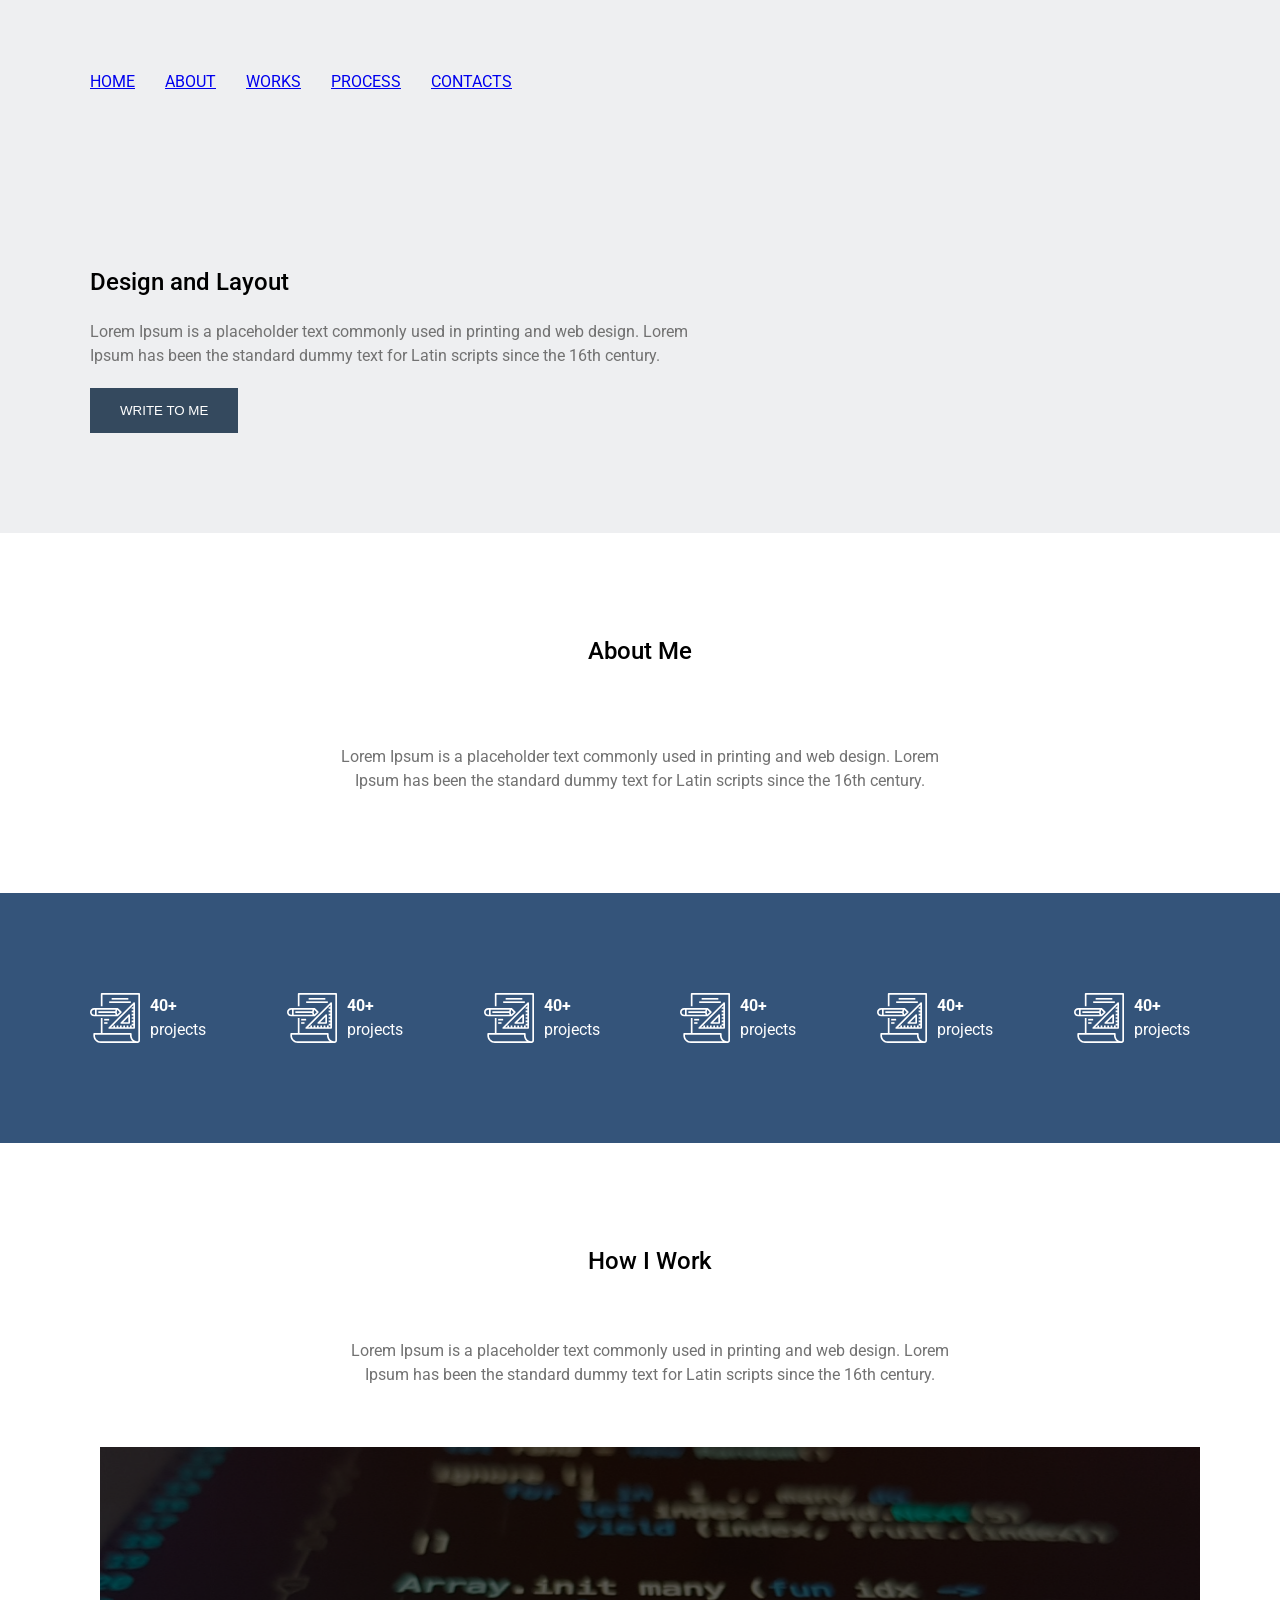
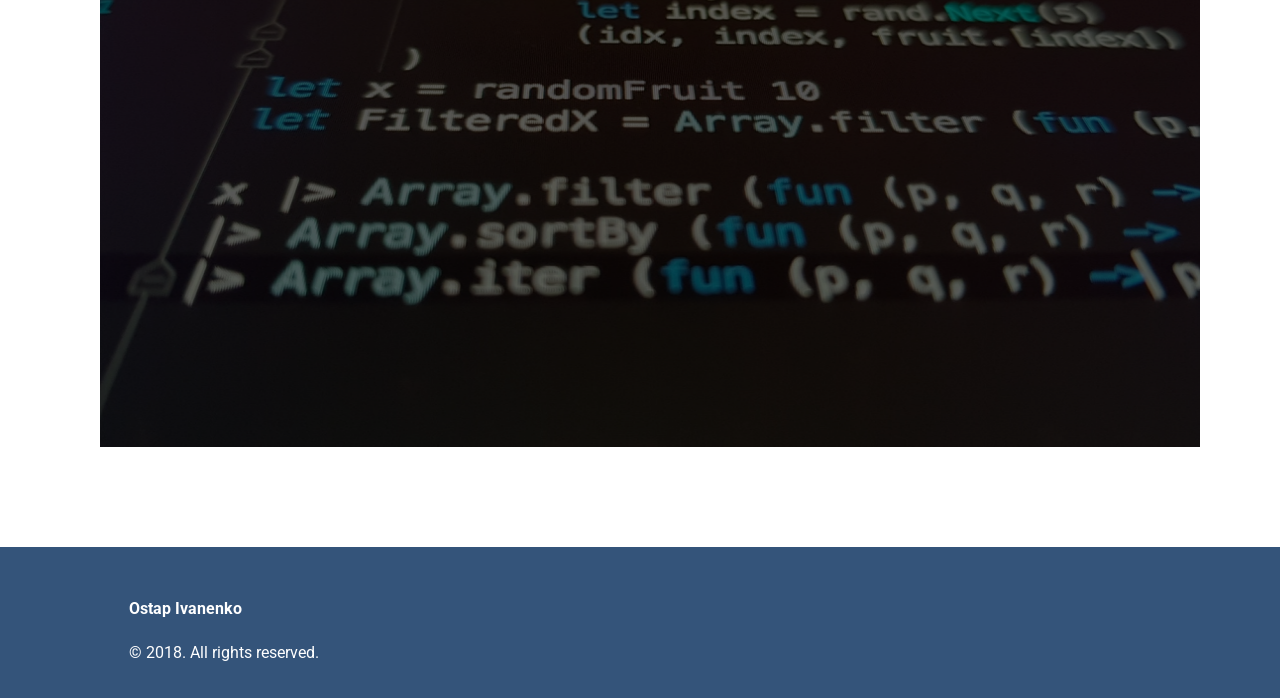
==== index.html @ 62800927 "upd" ====
<!doctype html>
<html lang="en">
  <head>
    <meta charset="UTF-8" />
    <meta name="viewport" content="width=device-width, initial-scale=1.0" />
    <title>Document</title>
    <link rel="stylesheet" href="./style.css" />
    <link
      href="https://fonts.googleapis.com/css?family=Roboto&display=swap"
      rel="stylesheet"
    />
    <style>
      body {
        /* Встановлення 'Roboto' як основного шрифту для тексту на сторінці */
        font-family: "Roboto", sans-serif;
      }
    </style>
  </head>

  <body>
    <header>
        <ul>
          <li><a href="/">home</a></li>
          <li><a href="/">about</a></li>
          <li><a href="/">works</a></li>
          <li><a href="/">process</a></li>
          <li><a href="/">contacts</a></li>
        </ul>
      </nav>
    </header>

    <main>
      <section class="design">
        <h1>Design and Layout</h1>
        <p>
          Lorem Ipsum is a placeholder text commonly used in printing and web
          design. Lorem Ipsum has been the standard dummy text for Latin scripts
          since the 16th century.
        </p>
        <button class="design__btn">WRITE TO ME</button>
      </section>

      <section class="about">
        <h2>About Me</h2>
        <p>
          Lorem Ipsum is a placeholder text commonly used in printing and web
          design. Lorem Ipsum has been the standard dummy text for Latin scripts
          since the 16th century.
        </p>
      </section>

      <section class="wraper">
        <ul class="wraper__icons">
          <li>
            <article class="wraper__icons--section">
              <img src="./img/project.svg" alt="icon" />
              <div class="section-items">
                <p>
                  <strong>40+</strong><br />
                  projects
                </p>
              </div>
            </article>
          </li>
           <li>
            <article class="wraper__icons--section">
              <img src="./img/project.svg" alt="icon" />
              <div class="section-items">
                <p>
                  <strong>40+</strong><br />
                  projects
                </p>
              </div>
            </article>
          </li>
           <li>
            <article class="wraper__icons--section">
              <img src="./img/project.svg" alt="icon" />
              <div class="section-items">
                <p>
                  <strong>40+</strong><br />
                  projects
                </p>
              </div>
            </article>
          </li>
           <li>
            <article class="wraper__icons--section">
              <img src="./img/project.svg" alt="icon" />
              <div class="section-items">
                <p>
                  <strong>40+</strong><br />
                  projects
                </p>
              </div>
            </article>
          </li>
           <li>
            <article class="wraper__icons--section">
              <img src="./img/project.svg" alt="icon" />
              <div class="section-items">
                <p>
                  <strong>40+</strong><br />
                  projects
                </p>
              </div>
            </article>
          </li>
           <li>
            <article class="wraper__icons--section">
              <img src="./img/project.svg" alt="icon" />
              <div class="section-items">
                <p>
                  <strong>40+</strong><br />
                  projects
                </p>
              </div>
            </article>
          </li>
        </ul>
      </section>
      <section class="work">
        <h2>How I Work</h2>
        <p>
          Lorem Ipsum is a placeholder text commonly used in printing and web
          design. Lorem Ipsum has been the standard dummy text for Latin scripts
          since the 16th century.
        </p>
        <img src="./img/Rectangle 5.png" alt="img" />
      </section>
    </main>
    <footer>
      <div class="footer__text">
        <h4>Ostap Ivanenko</h3>
        <p>© 2018. All rights reserved.</p>
      </div>
    </footer>
  </body>
</html>
---- style.css ----
* {
  box-sizing: border-box;
  margin: 0px;
}
:root {
  --main-font: "Roboto", sans-serif;
  --text-color: #727272; /* Основной цвет текста */
  --h1-size: 48px;
  --h3-size: 21px;
  --font-weight: 400; /* Обычная жирность по умолчанию */
  --line-height: 1.5;
}
body {
  background-color: #eeeff1;
  font-family: var(--main-font);
  color: var(--text-color);
  font-weight: var(--font-weight);
  line-height: var(--line-height);
}

h1,
h2,
h3 {
  font-weight: 500; /* Например, все заголовки жирные */
  color: #000;
} /* И более контрастные */

header ul {
  list-style: none;
  width: min(90% - 40px, 1100px);
  margin-inline: auto;
  display: flex;
  flex-direction: row;
  justify-content: start;
  gap: 30px;
  padding: 70px 0;
  text-transform: uppercase;
}

.nav a {
  list-style: none;
  text-decoration: none;
  color: inherit; /* Дополнительно: чтобы ссылка не становилась синей */
  font-size: 16px;
}

.design {
  width: min(90% - 40px, 1100px);
  margin-inline: auto;
  display: flex;
  flex-direction: column;
  align-items: flex-start;
  gap: 20px;
  padding: 100px 0;
}
.design p {
  max-width: 600px;
  text-align: left;
}

.design__btn {
  padding: 15px 30px;
  background-color: #34495e;
  color: white;
  border: none;
  cursor: pointer;
}
/* ABOUT*/
.about {
  height: 360px;
  display: flex;
  flex-direction: column;
  align-items: center;
  justify-content: space-between;
  text-align: center;
  padding: 100px 0;
  background-color: white;
}
.about p {
  max-width: 600px; /* Ограничивает ширину текста, чтобы он переносился */
}
/* icons*/
.wraper {
  width: 100%;
  background-color: #34547a;
}
.wraper__icons {
  list-style: none;
  width: min(90% - 40px, 1100px);
  margin-inline: auto;
  display: flex;
  flex-flow: row wrap;
  justify-content: space-between;
  height: 250px;
  gap: 20px;
  padding: 100px 0px;
  color: white;
}
.wraper__icons--section {
  display: flex;
  align-items: center;
  gap: 10px;
}
article img {
  height: 50px;
  width: 50px;
}
.section-items {
  display: flex;
  flex-flow: column wrap;
  color: white;
}
/* icons*/

.work {
  display: flex;
  flex-flow: column wrap;
  justify-content: space-between;
  align-items: center;
  height: 1004px;
  background-color: white;
  padding: 100px;
}
.work img {
  width: 1100px;
  height: 600px;
}
.work p {
  max-width: 600px;
  text-align: center;
}
footer {
  background-color: #34547a;
  height: 151px;
  padding: 50px;
}
.footer__text {
  margin-inline: auto;
  display: flex;
  flex-flow: column wrap;
  justify-content: space-between;
  align-items: left;
  width: min(90% - 40px, 1100px);
  color: white;
  font-size: 13;
  row-gap: 20px;
}
.footer-text h4 {
  font-size: 21px;
  color: white;
}
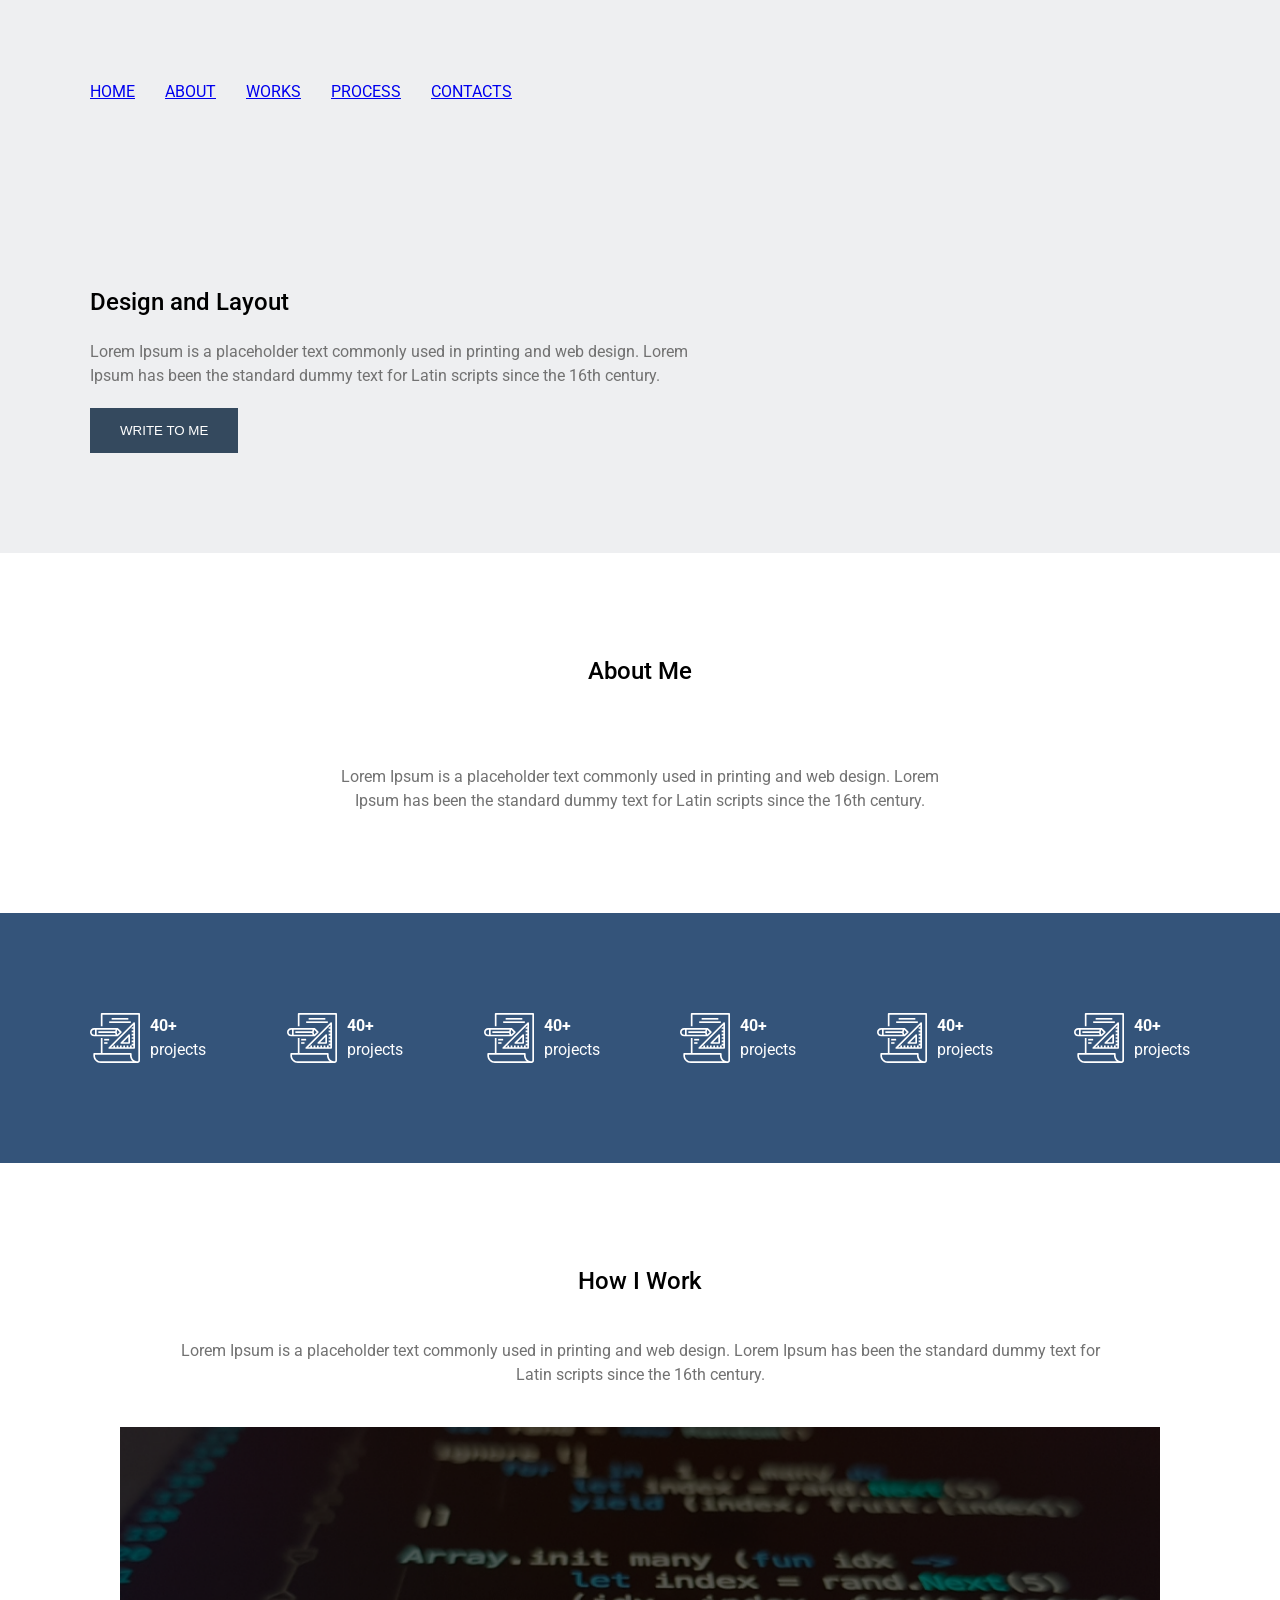
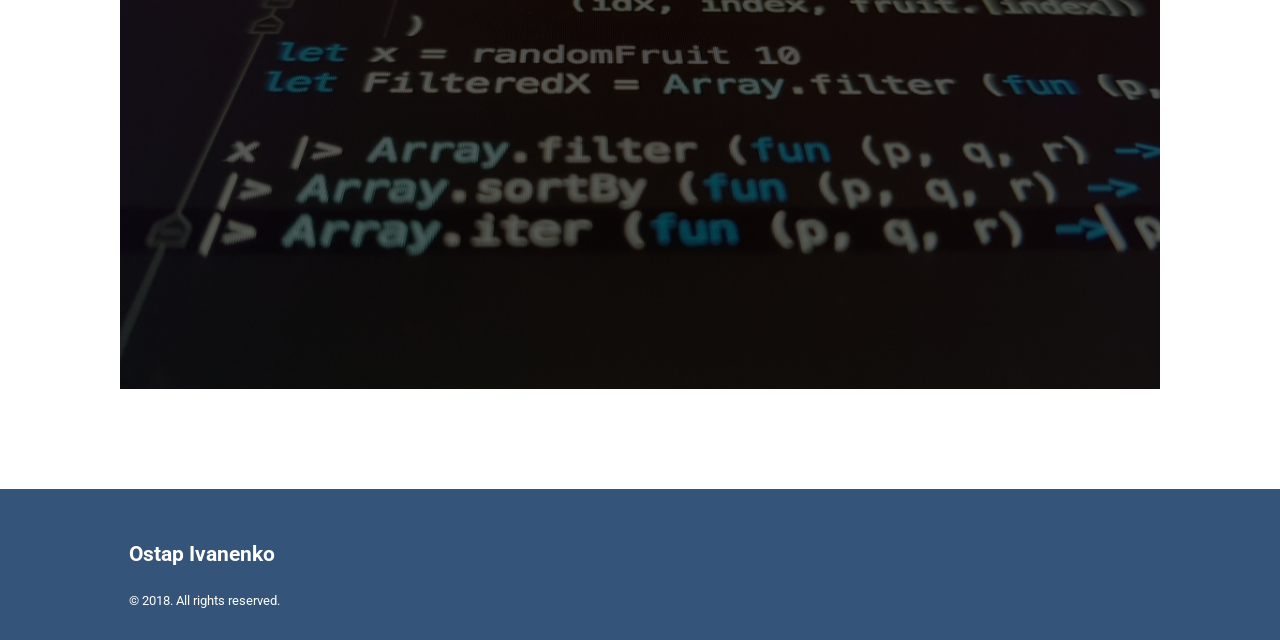
==== commit d212283b: "upd" ====
--- a/index.html
+++ b/index.html
@@ -5,10 +5,8 @@
     <meta name="viewport" content="width=device-width, initial-scale=1.0" />
     <title>Document</title>
     <link rel="stylesheet" href="./style.css" />
-    <link
-      href="https://fonts.googleapis.com/css?family=Roboto&display=swap"
-      rel="stylesheet"
-    />
+<link href="https://fonts.googleapis.com/css2?family=Roboto:wght@400;500;&display=swap" rel="stylesheet">
+   
     <style>
       body {
         /* Встановлення 'Roboto' як основного шрифту для тексту на сторінці */
@@ -20,13 +18,12 @@
   <body>
     <header>
         <ul>
-          <li><a href="/">home</a></li>
-          <li><a href="/">about</a></li>
-          <li><a href="/">works</a></li>
-          <li><a href="/">process</a></li>
-          <li><a href="/">contacts</a></li>
+          <li><a href="#">home</a></li>
+          <li><a href="#">about</a></li>
+          <li><a href="#">works</a></li>
+          <li><a href="#">process</a></li>
+          <li><a href="#">contacts</a></li>
         </ul>
-      </nav>
     </header>
 
     <main>
@@ -52,70 +49,70 @@
       <section class="wraper">
         <ul class="wraper__icons">
           <li>
-            <article class="wraper__icons--section">
-              <img src="./img/project.svg" alt="icon" />
+            <div class="wraper__icons--section">
+              <img src="./img/project.svg" alt="icon">
               <div class="section-items">
                 <p>
                   <strong>40+</strong><br />
                   projects
                 </p>
               </div>
-            </article>
+            </div>
           </li>
            <li>
-            <article class="wraper__icons--section">
-              <img src="./img/project.svg" alt="icon" />
+            <div class="wraper__icons--section">
+              <img src="./img/project.svg" alt="icon">
               <div class="section-items">
                 <p>
-                  <strong>40+</strong><br />
+                  <strong>40+</strong><br>
                   projects
                 </p>
               </div>
-            </article>
+            </div>
           </li>
            <li>
-            <article class="wraper__icons--section">
-              <img src="./img/project.svg" alt="icon" />
+            <div class="wraper__icons--section">
+              <img src="./img/project.svg" alt="icon">
               <div class="section-items">
                 <p>
-                  <strong>40+</strong><br />
+                  <strong>40+</strong><br>
                   projects
                 </p>
               </div>
-            </article>
+            </dive>
           </li>
            <li>
-            <article class="wraper__icons--section">
-              <img src="./img/project.svg" alt="icon" />
+            <div class="wraper__icons--section">
+              <img src="./img/project.svg" alt="icon">
               <div class="section-items">
                 <p>
-                  <strong>40+</strong><br />
+                  <strong>40+</strong><br>
                   projects
                 </p>
               </div>
-            </article>
+            </div>
           </li>
            <li>
-            <article class="wraper__icons--section">
-              <img src="./img/project.svg" alt="icon" />
+            <div class="wraper__icons--section">
+              <img src="./img/project.svg" alt="icon">
               <div class="section-items">
                 <p>
-                  <strong>40+</strong><br />
+                  <strong>40+</strong><br>
                   projects
                 </p>
               </div>
-            </article>
+            </div>
           </li>
            <li>
-            <article class="wraper__icons--section">
-              <img src="./img/project.svg" alt="icon" />
+            <div class="wraper__icons--section">
+              <img src="./img/project.svg" alt="icon">
               <div class="section-items">
                 <p>
-                  <strong>40+</strong><br />
+                  <strong>40+</strong><br>
                   projects
                 </p>
               </div>
-            </article>
+            </div>
           </li>
         </ul>
       </section>
@@ -126,12 +123,12 @@
           design. Lorem Ipsum has been the standard dummy text for Latin scripts
           since the 16th century.
         </p>
-        <img src="./img/Rectangle 5.png" alt="img" />
+        <img src="./img/Rectangle5.png" alt="img">
       </section>
     </main>
     <footer>
       <div class="footer__text">
-        <h4>Ostap Ivanenko</h3>
+        <h4>Ostap Ivanenko</h4>
         <p>© 2018. All rights reserved.</p>
       </div>
     </footer>
--- a/style.css
+++ b/style.css
@@ -1,5 +1,6 @@
 * {
   box-sizing: border-box;
+  padding: 0;
   margin: 0px;
 }
 :root {
@@ -21,19 +22,20 @@
 h1,
 h2,
 h3 {
-  font-weight: 500; /* Например, все заголовки жирные */
+  font-weight: 500;
   color: #000;
-} /* И более контрастные */
-
+}
+header {
+padding: 80px 0;
+}
 header ul {
   list-style: none;
   width: min(90% - 40px, 1100px);
   margin-inline: auto;
   display: flex;
-  flex-direction: row;
+  flex-flow: row wrap;
   justify-content: start;
-  gap: 30px;
-  padding: 70px 0;
+  gap: 30px; 
   text-transform: uppercase;
 }
 
@@ -91,6 +93,7 @@
   display: flex;
   flex-flow: row wrap;
   justify-content: space-between;
+  /*align-items: center;*/
   height: 250px;
   gap: 20px;
   padding: 100px 0px;
@@ -113,21 +116,23 @@
 /* icons*/
 
 .work {
+  margin-inline: auto;
   display: flex;
-  flex-flow: column wrap;
+  flex-direction: column;
   justify-content: space-between;
   align-items: center;
-  height: 1004px;
+  text-align: center;
+  max-height: 1004px;
   background-color: white;
   padding: 100px;
 }
 .work img {
-  width: 1100px;
-  height: 600px;
+  width: min(100% - 40px, 1100px);
 }
 .work p {
-  max-width: 600px;
+  width: min(90% - 20px, 1100px);
   text-align: center;
+  margin: 40px;
 }
 footer {
   background-color: #34547a;
@@ -139,13 +144,12 @@
   display: flex;
   flex-flow: column wrap;
   justify-content: space-between;
-  align-items: left;
   width: min(90% - 40px, 1100px);
   color: white;
-  font-size: 13;
+  font-size: 13px;
   row-gap: 20px;
 }
-.footer-text h4 {
+.footer__text h4 {
   font-size: 21px;
   color: white;
 }
